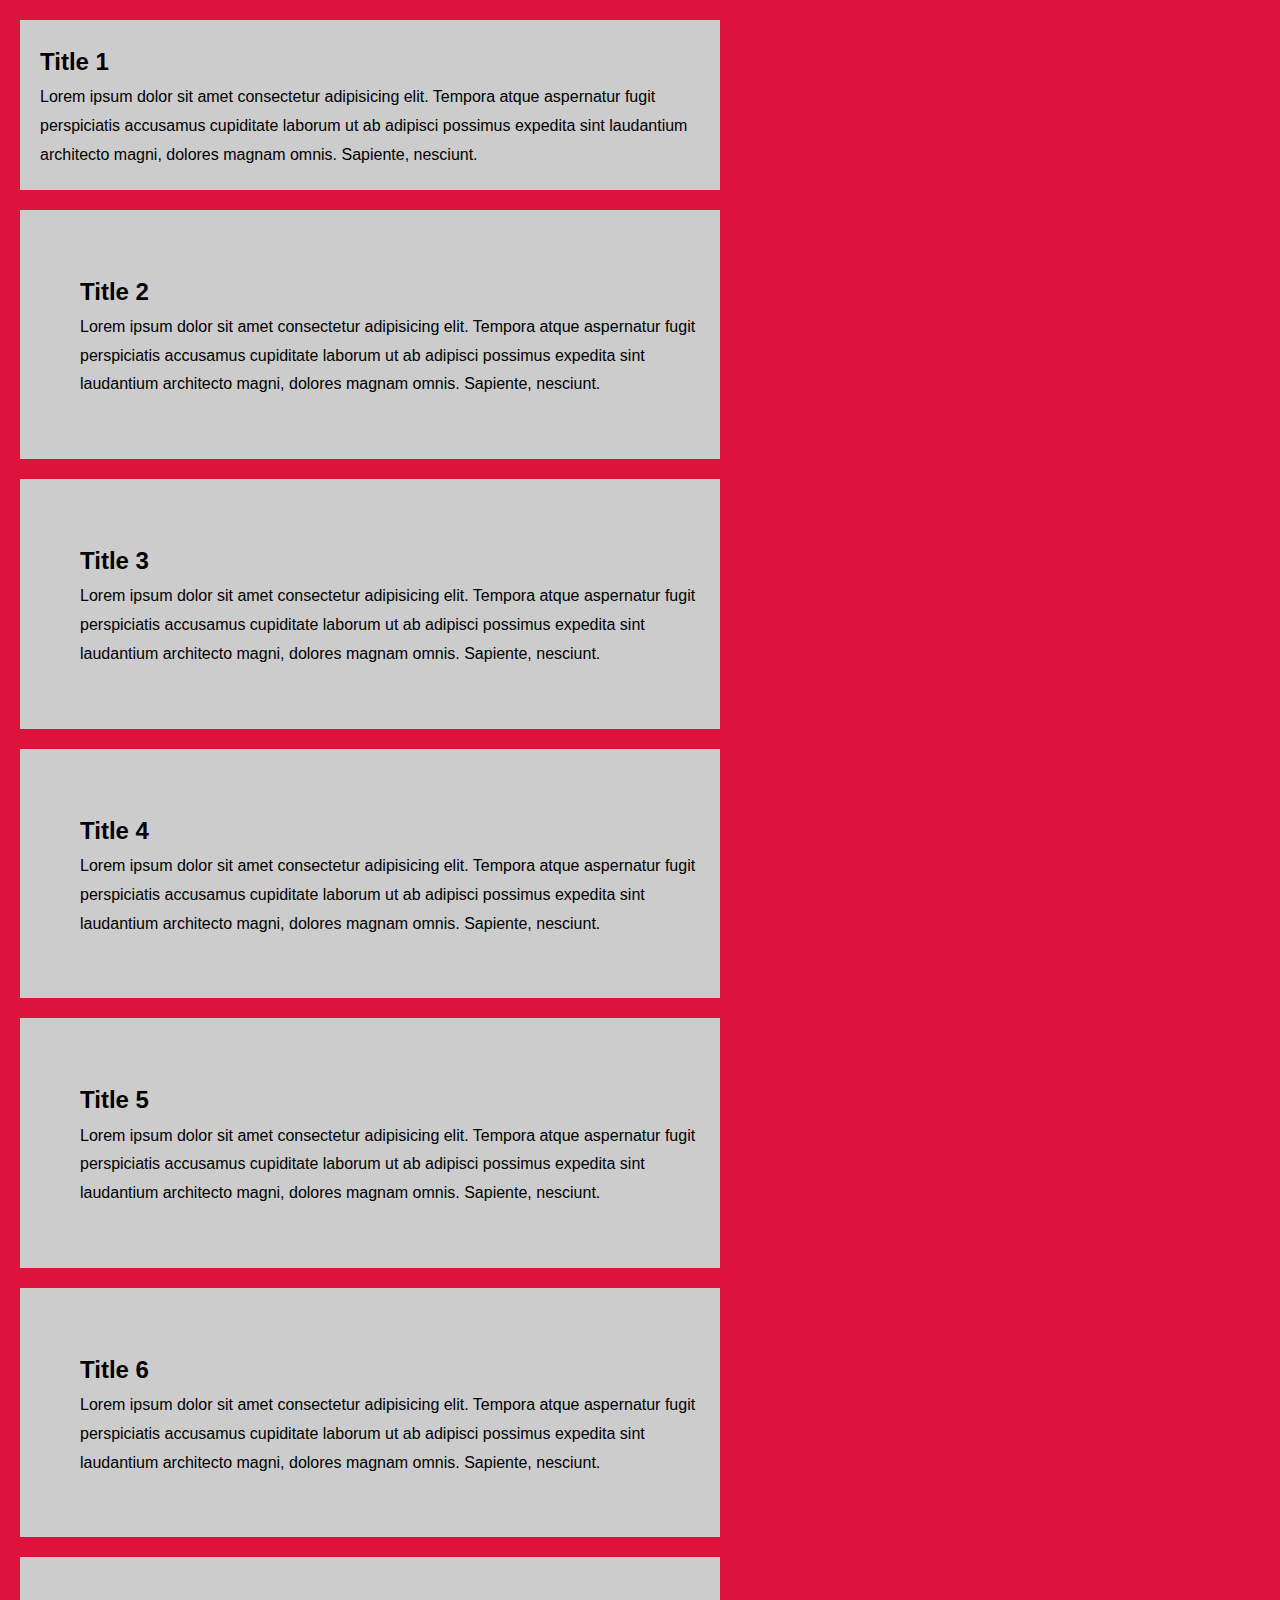
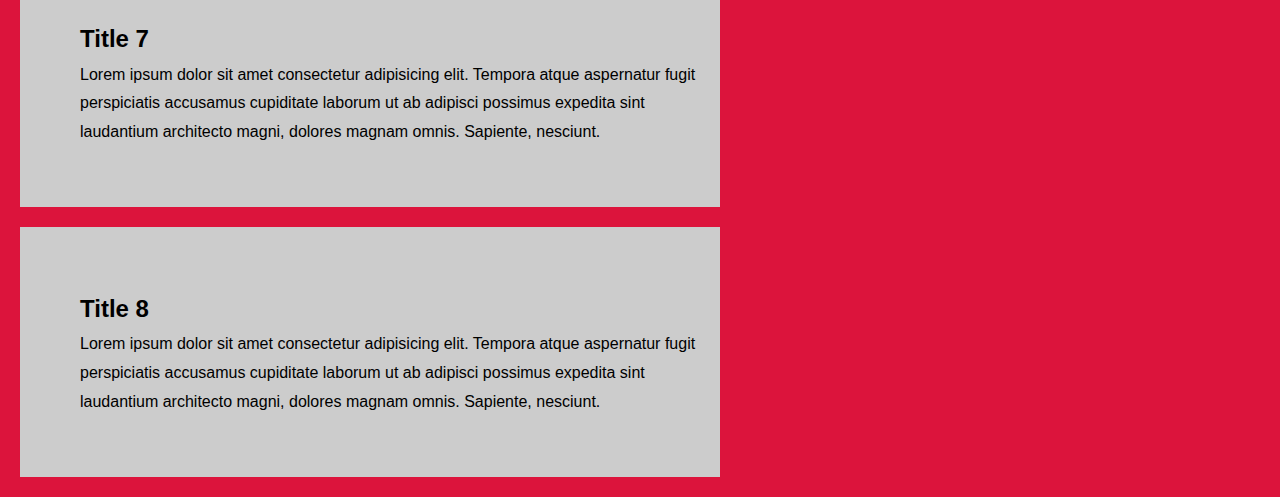
==== index.html @ 8406f477 "new practice files" ====
<!DOCTYPE html>
<html lang="en">
<head>
  <meta charset="UTF-8">
  <meta name="viewport" content="width=device-width, initial-scale=1.0">
  <title>Background video</title>
  <script src="./script.js" defer></script>
  <link rel="stylesheet" href="./style.css">
  <style>

  </style>
</head>
<body>
 <section>
  <div class="card">
    <h2 class="card-title">Title 1</h2>
    <p>Lorem ipsum dolor sit amet consectetur adipisicing elit. Tempora atque aspernatur fugit perspiciatis accusamus cupiditate laborum ut ab adipisci possimus expedita sint laudantium architecto magni, dolores magnam omnis. Sapiente, nesciunt.</p>
  </div>
  <div class="card">
    <div class="card">
      <h2 class="card-title">Title 2</h2>
      <p>Lorem ipsum dolor sit amet consectetur adipisicing elit. Tempora atque aspernatur fugit perspiciatis accusamus cupiditate laborum ut ab adipisci possimus expedita sint laudantium architecto magni, dolores magnam omnis. Sapiente, nesciunt.</p>
    </div>
  </div>
  <div class="card">
    <div class="card">
      <h2 class="card-title">Title 3</h2>
      <p>Lorem ipsum dolor sit amet consectetur adipisicing elit. Tempora atque aspernatur fugit perspiciatis accusamus cupiditate laborum ut ab adipisci possimus expedita sint laudantium architecto magni, dolores magnam omnis. Sapiente, nesciunt.</p>
    </div>
  </div>
  <div class="card">
    <div class="card">
      <h2 class="card-title">Title 4</h2>
      <p>Lorem ipsum dolor sit amet consectetur adipisicing elit. Tempora atque aspernatur fugit perspiciatis accusamus cupiditate laborum ut ab adipisci possimus expedita sint laudantium architecto magni, dolores magnam omnis. Sapiente, nesciunt.</p>
    </div>
  </div>
  <div class="card">
    <div class="card">
      <h2 class="card-title">Title 5</h2>
      <p>Lorem ipsum dolor sit amet consectetur adipisicing elit. Tempora atque aspernatur fugit perspiciatis accusamus cupiditate laborum ut ab adipisci possimus expedita sint laudantium architecto magni, dolores magnam omnis. Sapiente, nesciunt.</p>
    </div>
  </div>
  <div class="card">
    <div class="card">
      <h2 class="card-title">Title 6</h2>
      <p>Lorem ipsum dolor sit amet consectetur adipisicing elit. Tempora atque aspernatur fugit perspiciatis accusamus cupiditate laborum ut ab adipisci possimus expedita sint laudantium architecto magni, dolores magnam omnis. Sapiente, nesciunt.</p>
    </div>
  </div>
  <div class="card">
    <div class="card">
      <h2 class="card-title">Title 7</h2>
      <p>Lorem ipsum dolor sit amet consectetur adipisicing elit. Tempora atque aspernatur fugit perspiciatis accusamus cupiditate laborum ut ab adipisci possimus expedita sint laudantium architecto magni, dolores magnam omnis. Sapiente, nesciunt.</p>
    </div>
  </div>
  <div class="card">
    <div class="card">
      <h2 class="card-title">Title 8</h2>
      <p>Lorem ipsum dolor sit amet consectetur adipisicing elit. Tempora atque aspernatur fugit perspiciatis accusamus cupiditate laborum ut ab adipisci possimus expedita sint laudantium architecto magni, dolores magnam omnis. Sapiente, nesciunt.</p>
    </div>
  </div>
 </section>
</body>
</html>
---- style.css ----
* {
  padding: 0;
  margin: 0;
  box-sizing: border-box;
  font-family: sans-serif;
}

body {
  background: crimson;
}

.card {
  width: 100%;
  max-width: 700px;
  background: #ccc;
  padding: 20px;
  margin: 20px;
  font-family: sans-serif;
  line-height: 1.8;
}

::-webkit-scrollbar {
  background-color: transparent;
  width: 10px;
}

::-webkit-scrollbar-thumb {
  background: linear-gradient(#21d4fd, #b721ff);
  border-radius: 100px;
}
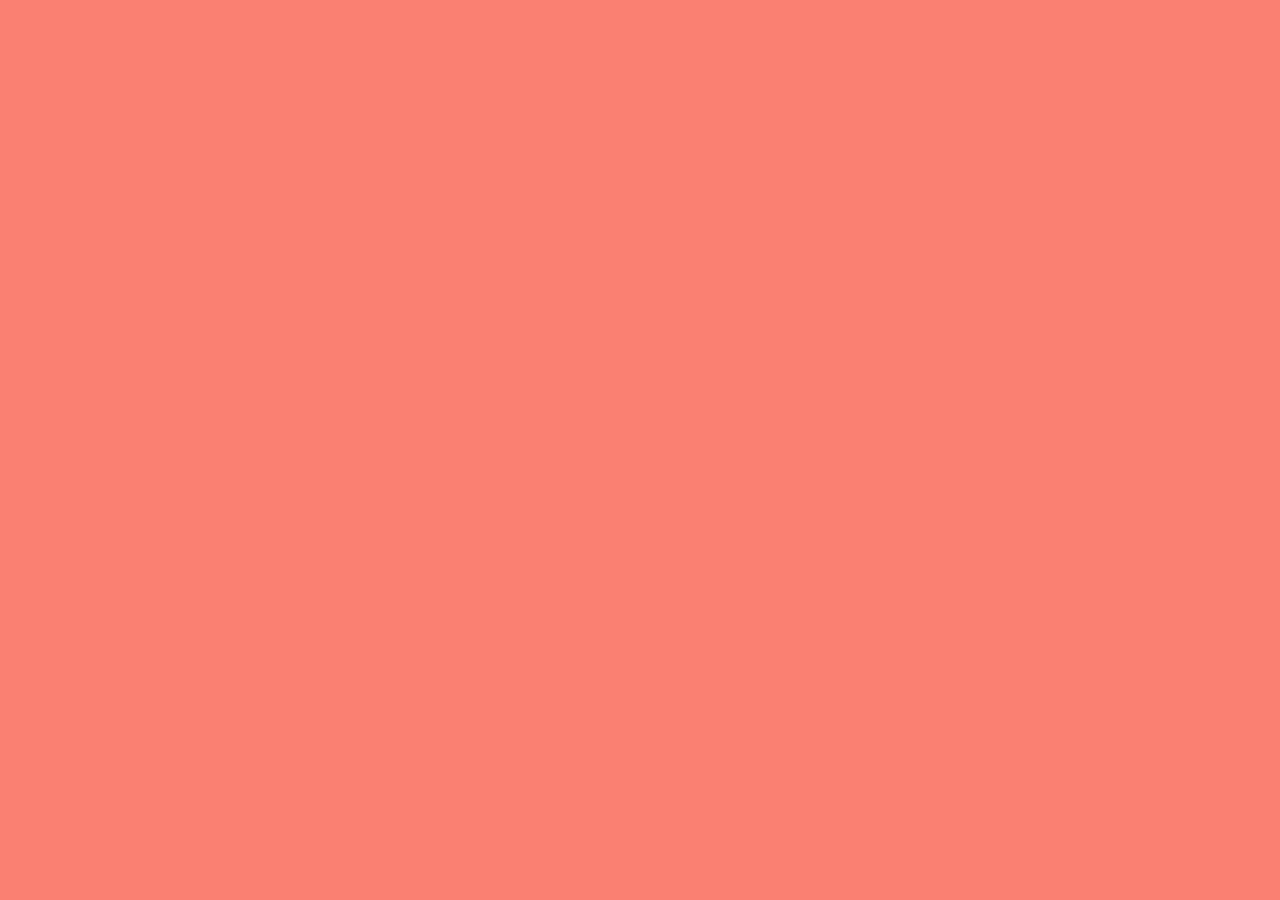
==== commit 1f29da31: "still practicing" ====
--- a/index.html
+++ b/index.html
@@ -3,61 +3,11 @@
 <head>
   <meta charset="UTF-8">
   <meta name="viewport" content="width=device-width, initial-scale=1.0">
-  <title>Background video</title>
+  <title>Auto text animation</title>
   <script src="./script.js" defer></script>
   <link rel="stylesheet" href="./style.css">
-  <style>
-
-  </style>
 </head>
 <body>
- <section>
-  <div class="card">
-    <h2 class="card-title">Title 1</h2>
-    <p>Lorem ipsum dolor sit amet consectetur adipisicing elit. Tempora atque aspernatur fugit perspiciatis accusamus cupiditate laborum ut ab adipisci possimus expedita sint laudantium architecto magni, dolores magnam omnis. Sapiente, nesciunt.</p>
-  </div>
-  <div class="card">
-    <div class="card">
-      <h2 class="card-title">Title 2</h2>
-      <p>Lorem ipsum dolor sit amet consectetur adipisicing elit. Tempora atque aspernatur fugit perspiciatis accusamus cupiditate laborum ut ab adipisci possimus expedita sint laudantium architecto magni, dolores magnam omnis. Sapiente, nesciunt.</p>
-    </div>
-  </div>
-  <div class="card">
-    <div class="card">
-      <h2 class="card-title">Title 3</h2>
-      <p>Lorem ipsum dolor sit amet consectetur adipisicing elit. Tempora atque aspernatur fugit perspiciatis accusamus cupiditate laborum ut ab adipisci possimus expedita sint laudantium architecto magni, dolores magnam omnis. Sapiente, nesciunt.</p>
-    </div>
-  </div>
-  <div class="card">
-    <div class="card">
-      <h2 class="card-title">Title 4</h2>
-      <p>Lorem ipsum dolor sit amet consectetur adipisicing elit. Tempora atque aspernatur fugit perspiciatis accusamus cupiditate laborum ut ab adipisci possimus expedita sint laudantium architecto magni, dolores magnam omnis. Sapiente, nesciunt.</p>
-    </div>
-  </div>
-  <div class="card">
-    <div class="card">
-      <h2 class="card-title">Title 5</h2>
-      <p>Lorem ipsum dolor sit amet consectetur adipisicing elit. Tempora atque aspernatur fugit perspiciatis accusamus cupiditate laborum ut ab adipisci possimus expedita sint laudantium architecto magni, dolores magnam omnis. Sapiente, nesciunt.</p>
-    </div>
-  </div>
-  <div class="card">
-    <div class="card">
-      <h2 class="card-title">Title 6</h2>
-      <p>Lorem ipsum dolor sit amet consectetur adipisicing elit. Tempora atque aspernatur fugit perspiciatis accusamus cupiditate laborum ut ab adipisci possimus expedita sint laudantium architecto magni, dolores magnam omnis. Sapiente, nesciunt.</p>
-    </div>
-  </div>
-  <div class="card">
-    <div class="card">
-      <h2 class="card-title">Title 7</h2>
-      <p>Lorem ipsum dolor sit amet consectetur adipisicing elit. Tempora atque aspernatur fugit perspiciatis accusamus cupiditate laborum ut ab adipisci possimus expedita sint laudantium architecto magni, dolores magnam omnis. Sapiente, nesciunt.</p>
-    </div>
-  </div>
-  <div class="card">
-    <div class="card">
-      <h2 class="card-title">Title 8</h2>
-      <p>Lorem ipsum dolor sit amet consectetur adipisicing elit. Tempora atque aspernatur fugit perspiciatis accusamus cupiditate laborum ut ab adipisci possimus expedita sint laudantium architecto magni, dolores magnam omnis. Sapiente, nesciunt.</p>
-    </div>
-  </div>
- </section>
+
 </body>
 </html>--- a/style.css
+++ b/style.css
@@ -1,30 +1,11 @@
-* {
-  padding: 0;
-  margin: 0;
-  box-sizing: border-box;
-  font-family: sans-serif;
-}
+@import url("https://fonts.googleapis.com/css2?family=Permanent+Marker&display=swap");
 
 body {
-  background: crimson;
+  margin: 0;
+  display: flex;
+  justify-content: center;
+  height: 100vh;
+  align-items: center;
+  background-color: salmon;
+  font-family: "Permanent Marker", cursive;
 }
-
-.card {
-  width: 100%;
-  max-width: 700px;
-  background: #ccc;
-  padding: 20px;
-  margin: 20px;
-  font-family: sans-serif;
-  line-height: 1.8;
-}
-
-::-webkit-scrollbar {
-  background-color: transparent;
-  width: 10px;
-}
-
-::-webkit-scrollbar-thumb {
-  background: linear-gradient(#21d4fd, #b721ff);
-  border-radius: 100px;
-}
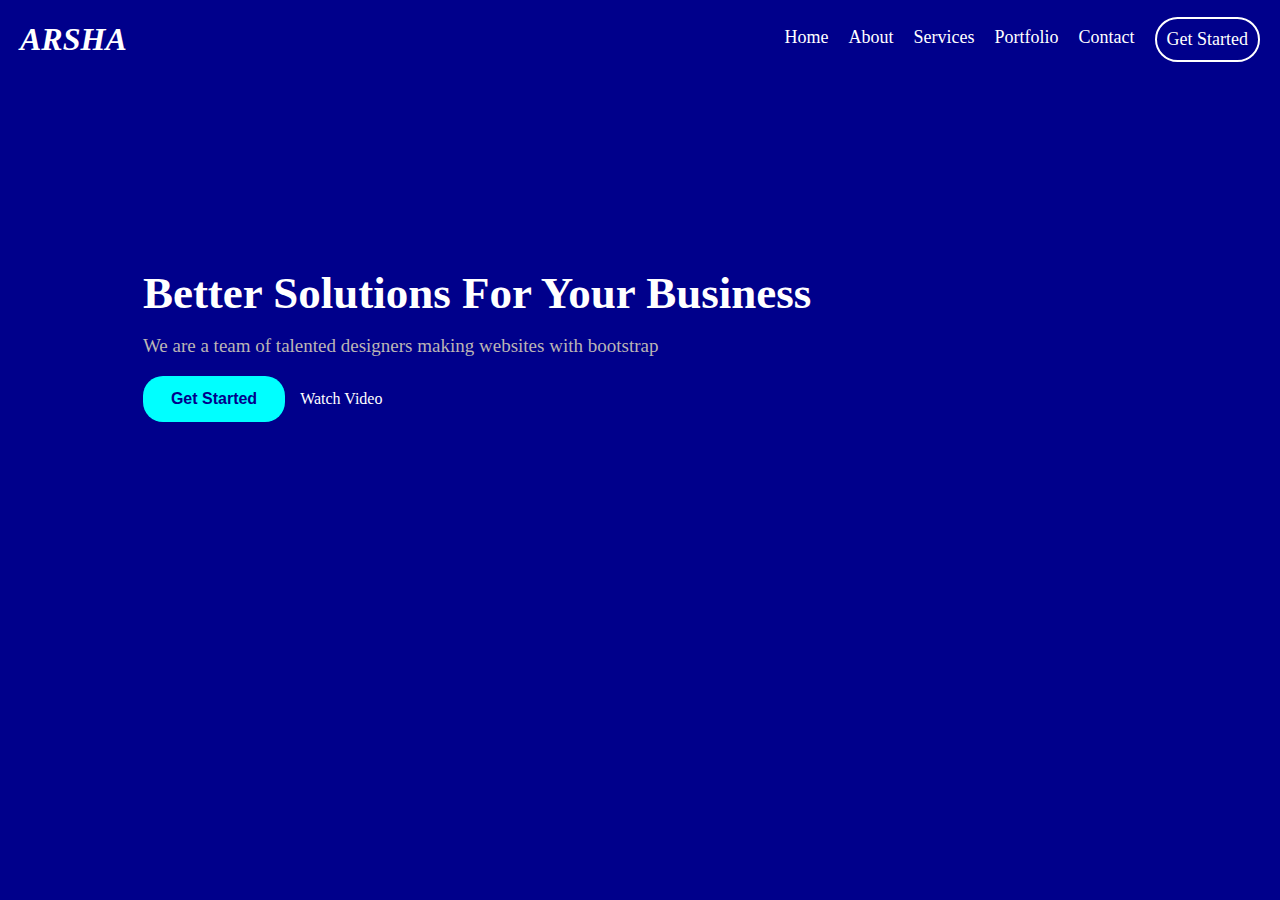
==== commit 4ba4e89d: "new changes" ====
--- a/index.html
+++ b/index.html
@@ -3,11 +3,39 @@
 <head>
   <meta charset="UTF-8">
   <meta name="viewport" content="width=device-width, initial-scale=1.0">
-  <title>Auto text animation</title>
-  <script src="./script.js" defer></script>
   <link rel="stylesheet" href="./style.css">
+  <title>Document</title>
+
 </head>
 <body>
+    <main>
+      <nav  class="navigation">
+        <h1 class="website-name">ARSHA</h1>
+        <ul class="navigation-list">
+          <li class="nav-item">Home</li>
+          <li  class="nav-item">About</li>
+          <li  class="nav-item">Services</li>
+          <li  class="nav-item">Portfolio</li>
+          <li  class="nav-item">Contact</li>
+          <li class="get-started">Get Started</li>
+        </ul>
+      </nav>
 
+      <section class="second-section">
+        <div class="first-box">
+          <h2 class="second-section-img">Better Solutions For Your Business</h2>
+          <p>We are a team of talented designers making websites with bootstrap</p>
+          <div class="btn-stuff">
+
+            <button>Get Started</button>
+            <div class="watch">Watch Video</div>
+          </div>
+        </div>
+        <figure class="image-container">
+          <img class="img" src="./cropped-7680-4320-1325362.png" alt="">
+        </figure>
+      </section>
+    </main>
+  
 </body>
-</html>+</html--- a/style.css
+++ b/style.css
@@ -1,11 +1,98 @@
-@import url("https://fonts.googleapis.com/css2?family=Permanent+Marker&display=swap");
-
 body {
   margin: 0;
+  padding: 0;
+  font-family: cursive;
+}
+
+main {
+  height: 100vh;
+  background-color: darkblue;
+  width: 100%;
+}
+
+.navigation {
   display: flex;
-  justify-content: center;
-  height: 100vh;
+  justify-content: space-between;
   align-items: center;
-  background-color: salmon;
-  font-family: "Permanent Marker", cursive;
+  background-color: darkblue;
+  color: white;
+  margin: 0 20px;
 }
+
+.navigation h1 {
+  font-style: italic;
+}
+
+.navigation-list {
+  display: flex;
+}
+
+.navigation-list li {
+  list-style-type: none;
+  margin-right: 20px;
+  font-size: 18px;
+}
+
+.nav-item {
+  margin-top: 10px;
+}
+
+.get-started {
+  border: 2px solid white;
+  border-radius: 50px;
+  padding: 10px;
+  margin-right: 0 !important;
+}
+
+/* SECOND SECTION  */
+
+.second-section {
+  margin: 150px 20px 0 20px;
+  display: flex;
+  justify-content: space-around;
+  align-items: center;
+}
+
+.image-container {
+  width: 0%;
+}
+
+.img {
+  width: 100%;
+  max-width: 500px;
+  box-shadow: 5px 5px 5px black;
+}
+
+.first-box h2 {
+  color: white;
+  font-family: cursive;
+  font-size: 45px;
+  margin-bottom: 16px;
+}
+
+.first-box p {
+  color: rgb(187, 181, 181);
+  font-size: 19px;
+  margin-top: 0;
+}
+
+.first-box button {
+  background-color: aqua;
+  outline: none;
+  border: none;
+  padding: 14px 28px;
+  border-radius: 20px;
+  color: darkblue;
+  font-weight: bold;
+  font-size: 16px;
+}
+
+.btn-stuff {
+  display: flex;
+  align-items: center;
+}
+
+.watch {
+  color: white;
+  margin-left: 15px;
+}
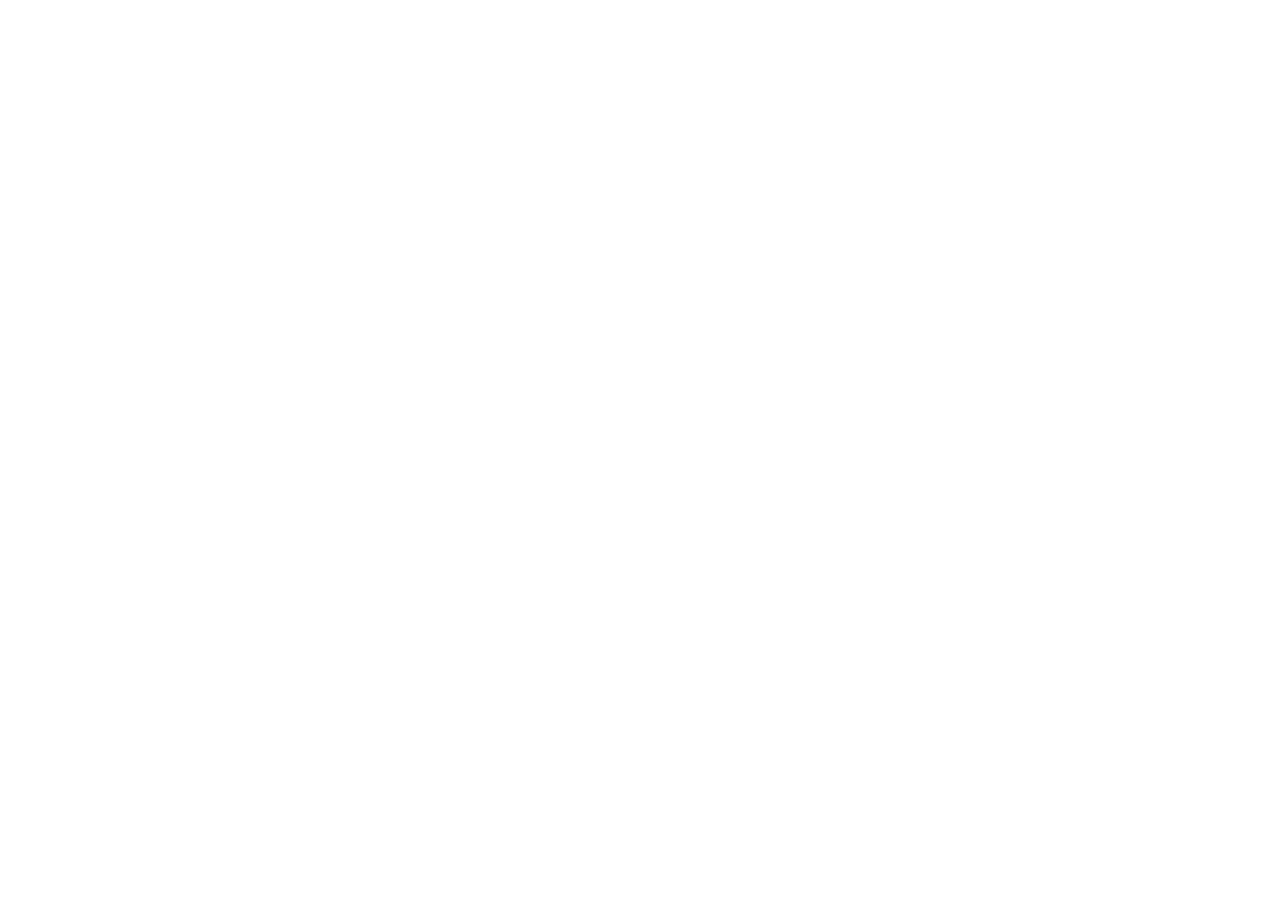
==== commit def9f9ed: "new changes" ====
--- a/index.html
+++ b/index.html
@@ -3,39 +3,9 @@
 <head>
   <meta charset="UTF-8">
   <meta name="viewport" content="width=device-width, initial-scale=1.0">
-  <link rel="stylesheet" href="./style.css">
-  <title>Document</title>
-
+  <title>My practice html</title>
 </head>
 <body>
-    <main>
-      <nav  class="navigation">
-        <h1 class="website-name">ARSHA</h1>
-        <ul class="navigation-list">
-          <li class="nav-item">Home</li>
-          <li  class="nav-item">About</li>
-          <li  class="nav-item">Services</li>
-          <li  class="nav-item">Portfolio</li>
-          <li  class="nav-item">Contact</li>
-          <li class="get-started">Get Started</li>
-        </ul>
-      </nav>
-
-      <section class="second-section">
-        <div class="first-box">
-          <h2 class="second-section-img">Better Solutions For Your Business</h2>
-          <p>We are a team of talented designers making websites with bootstrap</p>
-          <div class="btn-stuff">
-
-            <button>Get Started</button>
-            <div class="watch">Watch Video</div>
-          </div>
-        </div>
-        <figure class="image-container">
-          <img class="img" src="./cropped-7680-4320-1325362.png" alt="">
-        </figure>
-      </section>
-    </main>
   
 </body>
-</html+</html>